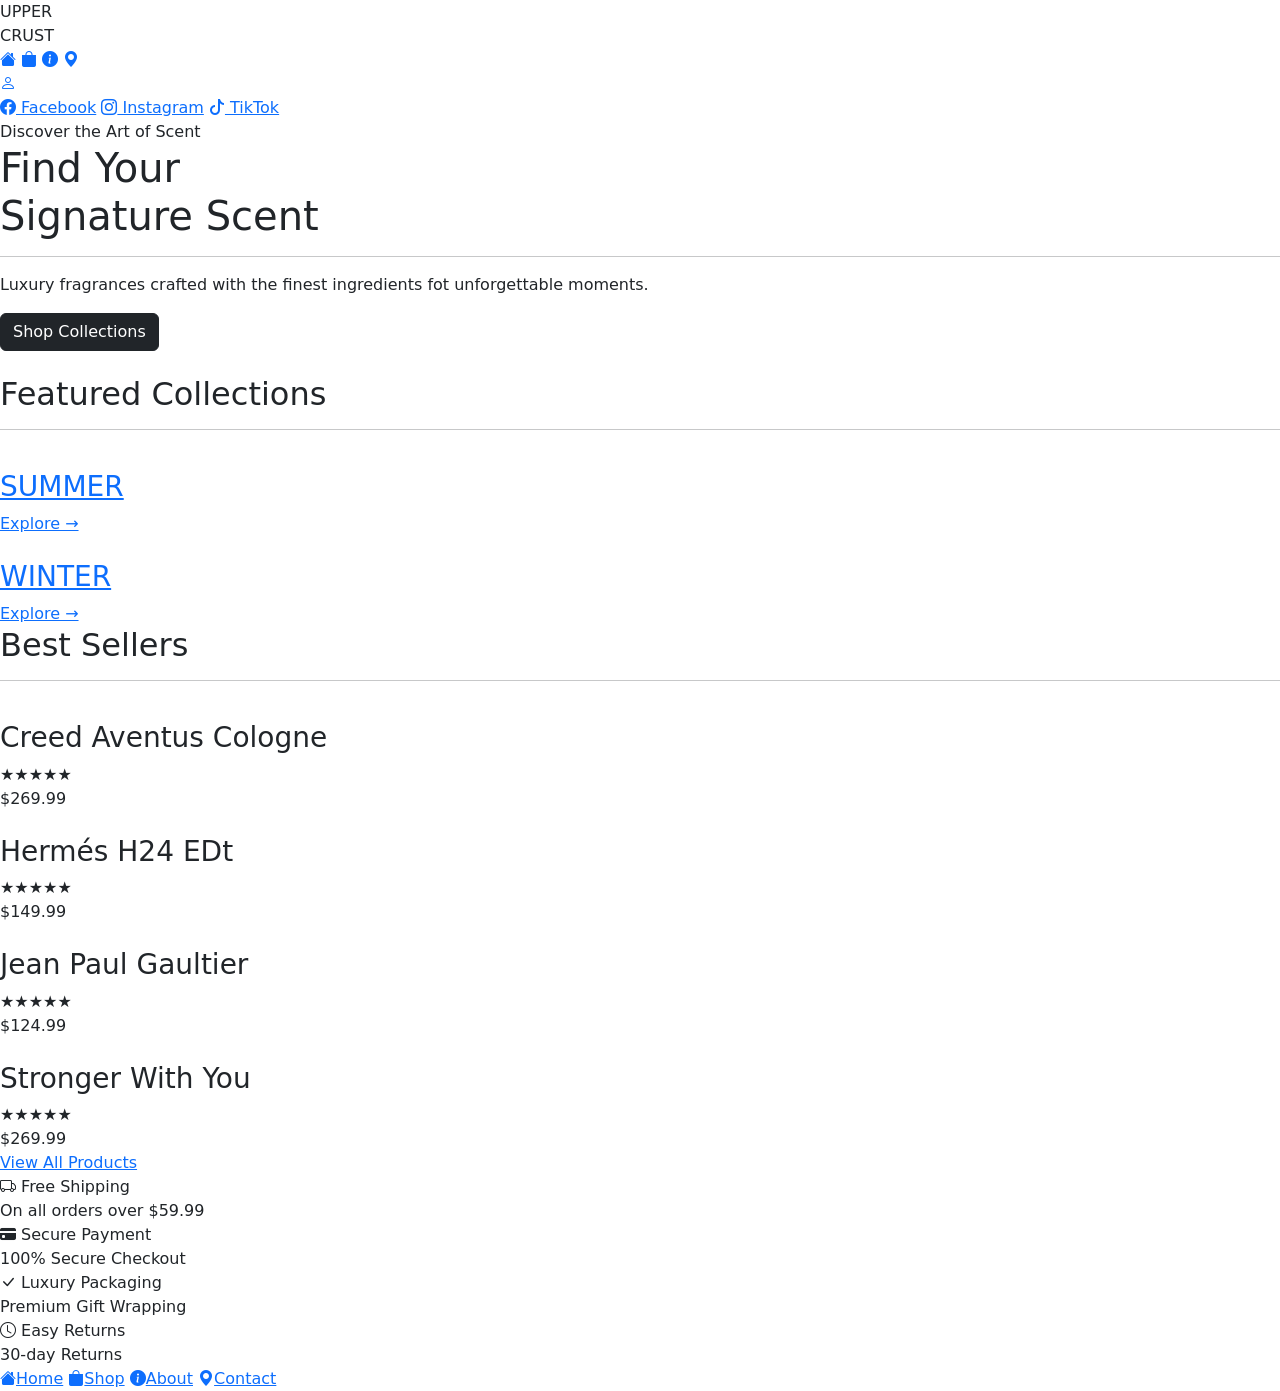
==== index.html @ 61311f9f "Add files via upload" ====
<!DOCTYPE html>
<html lang="en">
<head>
    <meta charset="UTF-8">
    <meta name="viewport" content="width=device-width, initial-scale=1.0">
    <title>GOD PARFUM ~ Find Your Signature Scent</title>
    <link rel="preconnect" href="https://fonts.googleapis.com">
    <link rel="preconnect" href="https://fonts.gstatic.com" crossorigin>
    <link href="https://fonts.googleapis.com/css2?family=Cormorant+Garamond:wght@500;600;700&family=Jost:wght@300;400;500;600&display=swap" rel="stylesheet">
    <link href="https://fonts.googleapis.com/css2?family=Montserrat:ital,wght@0,100..900;1,100..900&family=Poppins:wght@400;500;600;700&family=Roboto:ital,wght@0,100..900;1,100..900&display=swap" rel="stylesheet">
    <link rel="stylesheet" href="https://cdn.jsdelivr.net/npm/bootstrap-icons@1.13.1/font/bootstrap-icons.min.css">
    <link href="https://cdn.jsdelivr.net/npm/bootstrap@5.3.8/dist/css/bootstrap.min.css" rel="stylesheet" integrity="sha384-sRIl4kxILFvY47J16cr9ZwB07vP4J8+LH7qKQnuqkuIAvNWLzeN8tE5YBujZqJLB" crossorigin="anonymous">
    <link rel="stylesheet" href="./Style/styles.css">
    <link rel="stylesheet" href="./Style/index.css">
</head>
<body>
    <header class="header">
        <div class="logo">
            <div class="top">UPPER</div>
            <div class="bottom">CRUST</div>
        </div>
        <nav class="main-nav">
            <a href="index.html" title="Home"><i class="bi bi-house-fill"></i></a>
            <a href="shop.html" title="Shop"><i class="bi bi-bag-fill"></i></a>
            <a href="about.html" title="About"><i class="bi bi-info-circle-fill"></i></a>
            <a href="contact.html" title="Contact"><i class="bi bi-geo-alt-fill"></i></a>
        </nav>
        <div class="icon">
            <div class="user-menu-container">
                <a href="#" class="user-acc"><i class="bi bi-person"></i></a>
                <div class="user-dropdown">
                    <a href="https://www.facebook.com" target="_blank"><i class="bi bi-facebook"></i> Facebook</a>
                    <a href="https://www.instagram.com" target="_blank"><i class="bi bi-instagram"></i> Instagram</a>
                    <a href="https://www.tiktok.com" target="_blank"><i class="bi bi-tiktok"></i> TikTok</a>
                </div>
            </div>
        </div>
    </header>

    <section class="hero">
        <div class="hero-container">
            <div class="hero-left">
                <div class="hero-text">
                    <span>Discover the Art of Scent</span>
                    <h1>Find Your <br> Signature Scent</h1>
                    <hr class="hero-line">
                    <p>Luxury fragrances crafted with the finest ingredients fot unforgettable moments.</p>
                    <a href="shop.html" class="btn btn-dark">Shop Collections</a>
                </div>
            </div>
            <div class="hero-right">
                <div class="hero-img">
                    <img src="./assets/images/Versace Pour Homme.webp" alt="">
                </div>
            </div>
        </div>
    </section>

    <div class="feature-container">
        <div class="feature-title">
            <h2>Featured Collections</h2>
            <hr class="line">
        </div>

        <div class="feature-flex">
            <a href="shop.html" class="feature-card">
                <div class="feature-img">
                    <img src="./assets/images/GIO Giorgio Armani.webp" alt="">
                </div>
                <h3>SUMMER</h3>
                <span class="explore">Explore →</span>
            </a>
            <a href="shop.html" class="feature-card">
                <div class="feature-img">
                    <img src="./assets/images/Saugave Elixir.avif" alt="">
                </div>
                <h3>WINTER</h3>
                <span class="explore">Explore →</span>
            </a>
        </div>

        <div class="feature-title">
            <h2>Best Sellers</h2>
            <hr class="line">
        </div>

        <div class="product-grid">
            <div class="product-card">
                <div class="product-img"> 
                    <img src="./assets/images/creed Aventus Cologne.webp" alt="">
                </div>
                <div class="product-info">
                    <h3>Creed Aventus Cologne</h3>
                    <div class="stars">★★★★★</div>
                    <div class="price">$269.99</div>
                </div>
            </div>
            <div class="product-card">
                <div class="product-img">
                    <img src="./assets/images/Hermes H24 EDT.webp" alt="">
                </div>
                <div class="product-info">
                    <h3>Hermés H24 EDt</h3>
                    <div class="stars">★★★★★</div>
                    <div class="price">$149.99</div>
                </div>
            </div>
            <div class="product-card">
                <div class="product-img">
                    <img src="./assets/images/JPG Le Male Le Parfum.png" alt="">
                </div>
                <div class="product-info">
                    <h3>Jean Paul Gaultier</h3>
                    <div class="stars">★★★★★</div>
                    <div class="price">$124.99</div>
                </div>
            </div>
            <div class="product-card">
                <div class="product-img">
                    <img src="./assets/images/Stronger With You Absolutely.webp" alt="">
                </div>
                <div class="product-info">
                    <h3>Stronger With You</h3>
                    <div class="stars">★★★★★</div>
                    <div class="price">$269.99</div>
                </div>
            </div>
        </div>
    </div>

    <div class="view-all">
        <a href="shop.html" class="view-all-btn">View All Products</a>
    </div>

    <footer class="footer">
        <div class="footer-container">
            <div class="feature">
                <i class="bi bi-truck" width="26" height="26"></i>
                Free Shipping <br> On all orders over $59.99
            </div>
            <div class="feature">
                <i class="bi bi-credit-card-fill" width="26" height="26"></i>
                Secure Payment <br> 100% Secure Checkout
            </div>
            <div class="feature">
                <i class="bi bi-check-lg" width="26" height="26"></i>
                Luxury Packaging  <br> Premium Gift Wrapping
            </div>
            <div class="feature">
                <i class="bi bi-clock" width="26" height="26"></i>
                Easy Returns <br> 30-day Returns
            </div>
        </div>
    </footer>
    <nav class="bottom-nav">
        <a href="index.html" class="active" title="Home"><i class="bi bi-house-fill"></i><span>Home</span></a>
        <a href="shop.html" title="Shop"><i class="bi bi-bag-fill"></i><span>Shop</span></a>
        <a href="about.html" title="About"><i class="bi bi-info-circle-fill"></i><span>About</span></a>
        <a href="contact.html" title="Contact"><i class="bi bi-geo-alt-fill"></i><span>Contact</span></a>
    </nav>
    <script src="./javascript/main.js"></script>
    <script src="./javascript/index.js"></script>
</body>
</html>
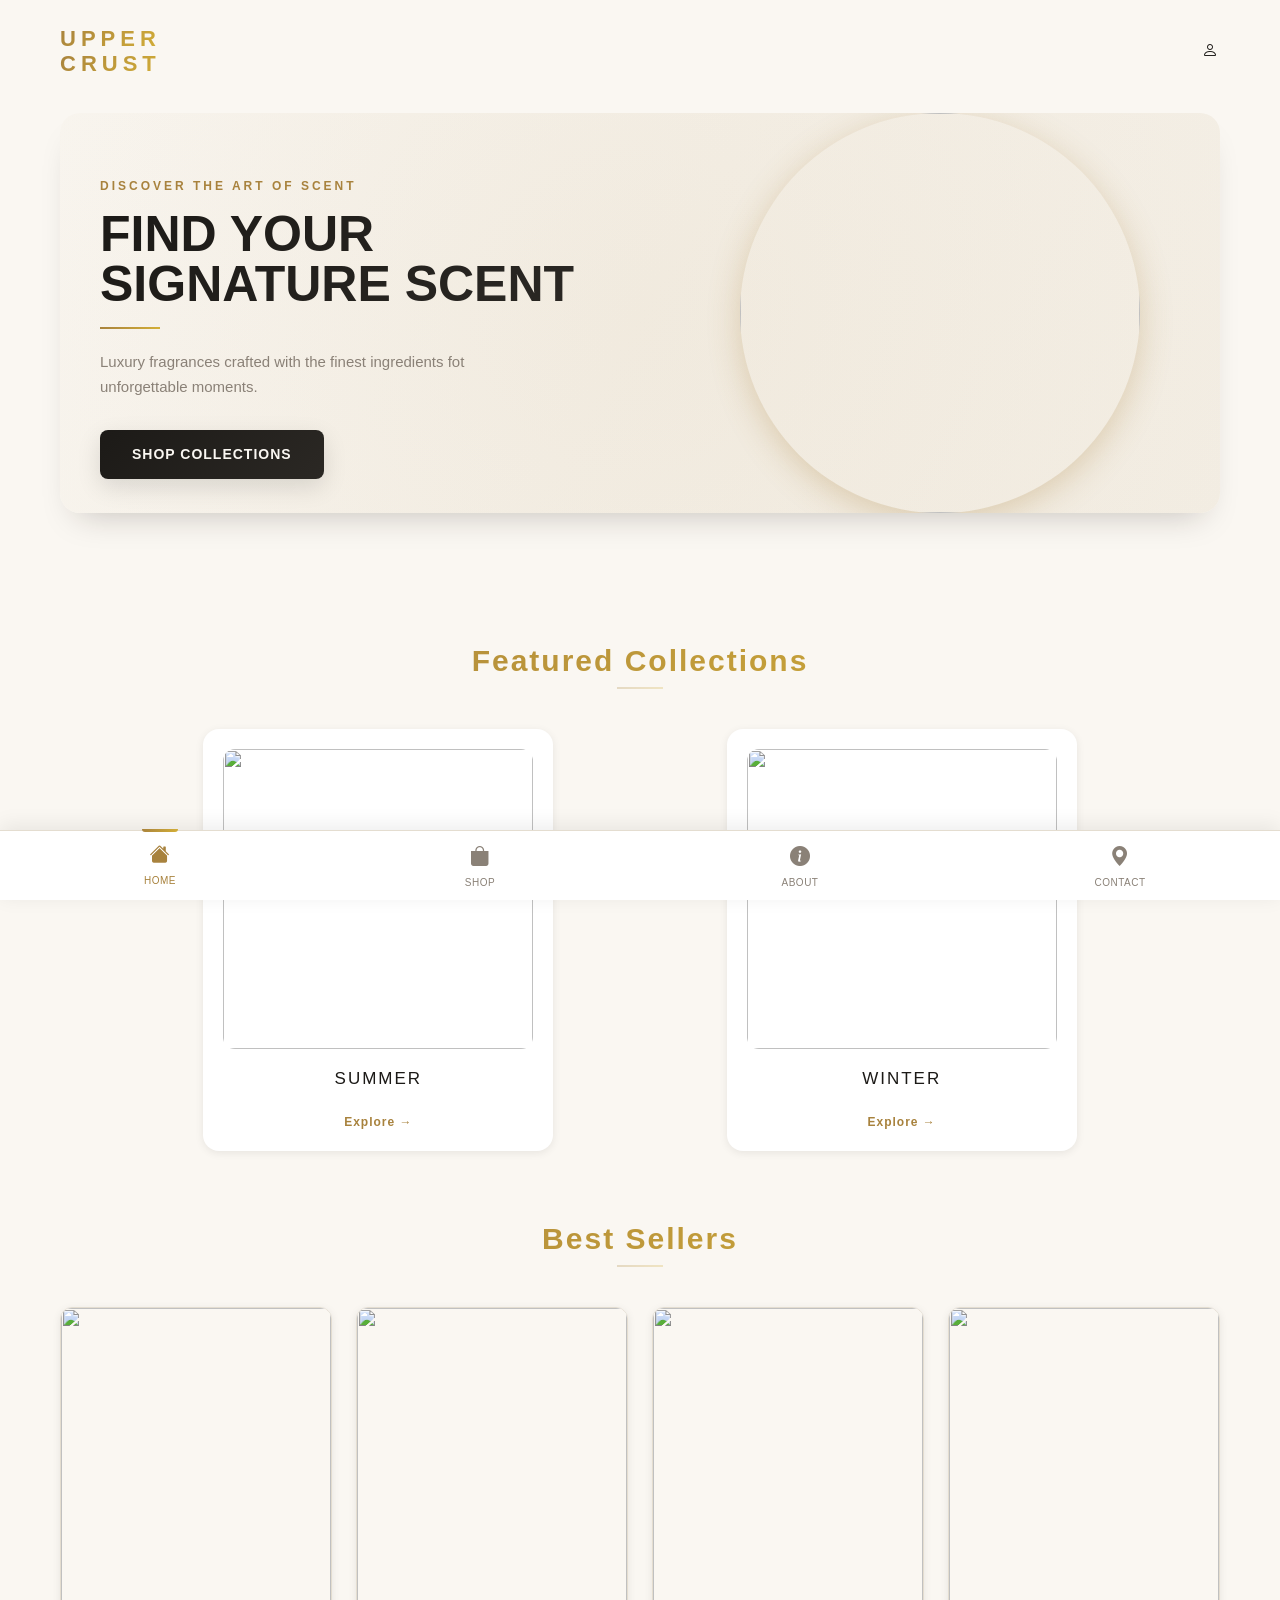
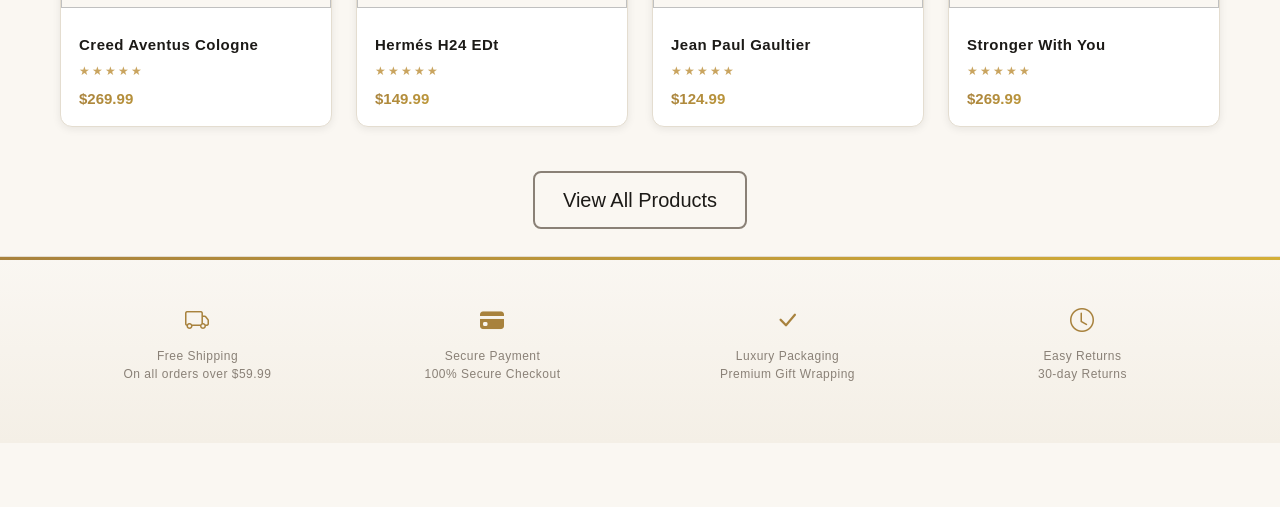
==== commit 82e2d9b5: "Update index.html" ====
--- a/index.html
+++ b/index.html
@@ -10,8 +10,8 @@
     <link href="https://fonts.googleapis.com/css2?family=Montserrat:ital,wght@0,100..900;1,100..900&family=Poppins:wght@400;500;600;700&family=Roboto:ital,wght@0,100..900;1,100..900&display=swap" rel="stylesheet">
     <link rel="stylesheet" href="https://cdn.jsdelivr.net/npm/bootstrap-icons@1.13.1/font/bootstrap-icons.min.css">
     <link href="https://cdn.jsdelivr.net/npm/bootstrap@5.3.8/dist/css/bootstrap.min.css" rel="stylesheet" integrity="sha384-sRIl4kxILFvY47J16cr9ZwB07vP4J8+LH7qKQnuqkuIAvNWLzeN8tE5YBujZqJLB" crossorigin="anonymous">
-    <link rel="stylesheet" href="./Style/styles.css">
-    <link rel="stylesheet" href="./Style/index.css">
+    <link rel="stylesheet" href="./styles.css">
+    <link rel="stylesheet" href="./index.css">
 </head>
 <body>
     <header class="header">
@@ -158,7 +158,7 @@
         <a href="about.html" title="About"><i class="bi bi-info-circle-fill"></i><span>About</span></a>
         <a href="contact.html" title="Contact"><i class="bi bi-geo-alt-fill"></i><span>Contact</span></a>
     </nav>
-    <script src="./javascript/main.js"></script>
-    <script src="./javascript/index.js"></script>
+    <script src="./main.js"></script>
+    <script src="./index.js"></script>
 </body>
-</html>+</html>
--- a/styles.css
+++ b/styles.css
@@ -0,0 +1,576 @@
+* {
+    margin: 0;
+    padding: 0;
+    box-sizing: border-box;
+}
+
+:root {
+    --primary-gold: #a8823d;
+    --dark: #1c1a17;
+    --light: #faf7f2;
+    --gray: #8a8177;
+    --white: #ffffff;
+    --gradient-gold: linear-gradient(135deg, #a8823d 0%, #d4af37 100%);
+    --gradient-dark: linear-gradient(135deg, #1c1a17 0%, #2b2824 100%);
+    --shadow-sm: 0 2px 8px rgba(0, 0, 0, 0.08);
+    --shadow-md: 0 8px 24px rgba(0, 0, 0, 0.12);
+    --shadow-lg: 0 18px 34px -18px rgba(30, 25, 15, 0.25);
+    --shadow-gold: 0 8px 32px rgba(168, 130, 61, 0.3);
+}
+
+body {
+    font-family: "Poppins", sans-serif;
+    color: #1c1a17;
+    background: #faf7f2;
+    overflow-x: hidden;
+    scroll-behavior: smooth;
+    padding-bottom: 64px;
+}
+
+
+
+/* Header Styles */
+.header {
+    display: flex;
+    align-items: center;
+    justify-content: space-between;
+    padding: 26px 40px;
+    max-width: 1240px;
+    margin: 0 auto;
+    position: sticky;
+    top: 0;
+    z-index: 1000;
+    background: transparent;
+    transition: all 0.3s ease;
+}
+
+.header.scrolled {
+    padding: 12px 40px;
+    background: rgba(251, 245, 235, 0.95);
+    backdrop-filter: blur(10px);
+    box-shadow: var(--shadow-md);
+}
+
+.logo {
+    font-family: "Cormorant Garamond", sans-serif;
+    letter-spacing: 3px;
+    line-height: 1.15;
+    cursor: pointer;
+    transition: transform 0.3s ease;
+}
+
+.logo:hover {
+    transform: scale(1.05);
+}
+
+.logo .top {
+    font-size: 22px;
+    font-weight: 600;
+    letter-spacing: 5px;
+    background: var(--gradient-gold);
+    -webkit-background-clip: text;
+    -webkit-text-fill-color: transparent;
+    background-clip: text;
+    transition: font-size 0.3s ease, letter-spacing 0.3s ease;
+}
+
+.logo .bottom {
+    font-size: 22px;
+    font-weight: 600;
+    letter-spacing: 5px;
+    background: var(--gradient-gold);
+    -webkit-background-clip: text;
+    -webkit-text-fill-color: transparent;
+    background-clip: text;
+    transition: font-size 0.3s ease, letter-spacing 0.3s ease;
+}
+
+.header.scrolled .logo .top,
+.header.scrolled .logo .bottom {
+    font-size: 18px;
+    letter-spacing: 4px;
+}
+
+/* Hide nav from header — it lives in the bottom bar now */
+.main-nav {
+    display: none;
+}
+
+/* ── Bottom Navigation Bar ── */
+.bottom-nav {
+    position: fixed;
+    bottom: 0;
+    left: 0;
+    right: 0;
+    z-index: 2000;
+    display: flex;
+    justify-content: space-around;
+    align-items: center;
+    height: 70px;
+    background: #ffffff;
+    border-top: 1px solid #e4ddd0;
+    box-shadow: 0 -4px 20px rgba(0, 0, 0, 0.08);
+}
+
+.bottom-nav a {
+    display: flex;
+    flex-direction: column;
+    align-items: center;
+    justify-content: center;
+    gap: 3px;
+    flex: 1;
+    height: 100%;
+    color: #8a8177;
+    text-decoration: none;
+    font-size: 20px;
+    transition: color 0.25s ease, transform 0.25s ease;
+    position: relative;
+}
+
+.bottom-nav a span {
+    font-size: 10px;
+    font-family: "Poppins", sans-serif;
+    font-weight: 500;
+    letter-spacing: 0.5px;
+    text-transform: uppercase;
+}
+
+.bottom-nav a::before {
+    content: '';
+    position: absolute;
+    top: 0;
+    left: 50%;
+    transform: translateX(-50%) scaleX(0);
+    width: 36px;
+    height: 3px;
+    border-radius: 0 0 4px 4px;
+    background: var(--gradient-gold);
+    transition: transform 0.25s ease;
+}
+
+.bottom-nav a:hover,
+.bottom-nav a.active {
+    color: #a8823d;
+    transform: translateY(-2px);
+}
+
+.bottom-nav a:hover::before,
+.bottom-nav a.active::before {
+    transform: translateX(-50%) scaleX(1);
+}
+
+.icon {
+    display: flex;
+    align-items: center;
+    gap: 22px;
+}
+
+.icon a {
+    width: 18px;
+    height: 18px;
+    background: none;
+    color: #1c1a17;
+    display: flex;
+    align-items: center;
+    transition: all 0.3s ease;
+    position: relative;
+}
+
+.icon a::before {
+    content: '';
+    position: absolute;
+    inset: -8px;
+    background: var(--gradient-gold);
+    border-radius: 50%;
+    opacity: 0;
+    transform: scale(0.5);
+    transition: all 0.3s ease;
+    z-index: -1;
+}
+
+.icon a:hover::before {
+    opacity: 0.1;
+    transform: scale(1);
+}
+
+.icon a:hover {
+    color: #a8823d;
+    transform: translateY(-2px);
+}
+
+.user-menu-container {
+    position: relative;
+}
+
+.user-dropdown {
+    position: absolute;
+    top: calc(100% + 20px);
+    right: 0;
+    background: #fff;
+    border-radius: 12px;
+    box-shadow: var(--shadow-md);
+    border: 1px solid #e4ddd0;
+    width: 200px;
+    padding: 10px;
+    z-index: 1001;
+    opacity: 0;
+    visibility: hidden;
+    transform: translateY(10px);
+    transition: all 0.3s ease;
+}
+
+.user-dropdown.active {
+    opacity: 1;
+    visibility: visible;
+    transform: translateY(0);
+}
+
+.user-dropdown::before {
+    content: '';
+    position: absolute;
+    top: -6px;
+    right: 15px;
+    width: 12px;
+    height: 12px;
+    background: #fff;
+    border-top: 1px solid #e4ddd0;
+    border-left: 1px solid #e4ddd0;
+    transform: rotate(45deg);
+}
+
+.user-dropdown a {
+    display: flex;
+    align-items: center;
+    gap: 12px;
+    padding: 12px 16px;
+    font-size: 14px;
+    color: #2b2824;
+    text-decoration: none;
+    border-radius: 8px;
+    transition: all 0.3s ease;
+}
+
+.user-dropdown a:hover {
+    background: #faf7f2;
+    color: var(--primary-gold);
+    transform: translateX(5px);
+}
+
+.move {
+    font-size: 12px;
+    color: #8a8177;
+    letter-spacing: 0.5px;
+    margin: 4px 0 18px;
+}
+
+.move a {
+    text-decoration: none;
+    color: #8a8177;
+    transition: color 0.3s ease;
+}
+
+.move a:hover {
+    color: #a8823d;
+}
+
+.page-title {
+    font-family: "Cormorant Garamond", sans-serif;
+    font-size: 40px;
+    font-weight: 600;
+    margin: 6px 0 2px;
+    background: var(--gradient-gold);
+    -webkit-background-clip: text;
+    -webkit-text-fill-color: transparent;
+    background-clip: text;
+}
+
+/* Footer Styles */
+.footer {
+    border-top: 1px solid #e4ddd0;
+    padding: 26px 0 40px;
+    background: linear-gradient(to bottom, #faf7f2, #f4efe6);
+    position: relative;
+    overflow: hidden;
+}
+
+.footer::before {
+    content: '';
+    position: absolute;
+    top: 0;
+    left: 0;
+    right: 0;
+    height: 3px;
+    background: var(--gradient-gold);
+}
+
+.footer-container {
+    display: grid;
+    grid-template-columns: repeat(4, 1fr);
+    gap: 20px;
+    text-align: center;
+    max-width: 1240px;
+    margin: 0 auto;
+    padding: 0 40px;
+}
+
+.footer .feature {
+    font-size: 12px;
+    color: #8a8177;
+    letter-spacing: 0.5px;
+    display: flex;
+    flex-direction: column;
+    align-items: center;
+    gap: 8px;
+    padding: 20px;
+    border-radius: 8px;
+    transition: all 0.3s ease;
+    position: relative;
+}
+
+.footer .feature::before {
+    content: '';
+    position: absolute;
+    inset: 0;
+    background: var(--gradient-gold);
+    border-radius: 8px;
+    opacity: 0;
+    transform: scale(0.9);
+    transition: all 0.3s ease;
+    z-index: -1;
+}
+
+.footer .feature:hover::before {
+    opacity: 0.05;
+    transform: scale(1);
+}
+
+.footer .feature:hover {
+    transform: translateY(-5px);
+    color: #1c1a17;
+}
+
+.footer .feature i {
+    color: #a8823d;
+    font-size: 24px;
+    transition: all 0.3s ease;
+}
+
+.footer .feature:hover i {
+    transform: scale(1.2) rotate(5deg);
+    color: #d4af37;
+}
+
+/* Animations */
+@keyframes fadeInUp {
+    from {
+        opacity: 0;
+        transform: translateY(30px);
+    }
+    to {
+        opacity: 1;
+        transform: translateY(0);
+    }
+}
+
+@keyframes fadeInLeft {
+    from {
+        opacity: 0;
+        transform: translateX(-30px);
+    }
+    to {
+        opacity: 1;
+        transform: translateX(0);
+    }
+}
+
+@keyframes fadeInRight {
+    from {
+        opacity: 0;
+        transform: translateX(30px);
+    }
+    to {
+        opacity: 1;
+        transform: translateX(0);
+    }
+}
+
+@keyframes shimmer {
+    0% {
+        background-position: -1000px 0;
+    }
+    100% {
+        background-position: 1000px 0;
+    }
+}
+
+@keyframes float {
+    0%, 100% {
+        transform: translateY(0);
+    }
+    50% {
+        transform: translateY(-10px);
+    }
+}
+
+@keyframes pulse {
+    0%, 100% {
+        transform: scale(1);
+    }
+    50% {
+        transform: scale(1.05);
+    }
+}
+
+/* Utility Classes */
+.fade-in-up {
+    animation: fadeInUp 0.8s ease-out;
+}
+
+.fade-in-left {
+    animation: fadeInLeft 0.8s ease-out;
+}
+
+.fade-in-right {
+    animation: fadeInRight 0.8s ease-out;
+}
+
+/* Button Enhancements */
+.btn {
+    position: relative;
+    overflow: hidden;
+    transition: all 0.3s ease;
+    z-index: 1;
+}
+
+.btn::before {
+    content: '';
+    position: absolute;
+    top: 50%;
+    left: 50%;
+    width: 0;
+    height: 0;
+    border-radius: 50%;
+    background: rgba(255, 255, 255, 0.2);
+    transform: translate(-50%, -50%);
+    transition: width 0.6s, height 0.6s;
+    z-index: -1;
+}
+
+.btn:hover::before {
+    width: 300px;
+    height: 300px;
+}
+
+.btn:active {
+    transform: scale(0.95);
+}
+
+/* Link Hover Effects */
+a {
+    position: relative;
+}
+
+/* Card Hover Effects */
+.product-card,
+.feature-card {
+    position: relative;
+}
+
+.product-card::before,
+.feature-card::before {
+    content: '';
+    position: absolute;
+    inset: 0;
+    background: var(--gradient-gold);
+    opacity: 0;
+    transition: opacity 0.3s ease;
+    z-index: 0;
+    pointer-events: none;
+}
+
+.product-card:hover::before,
+.feature-card:hover::before {
+    opacity: 0.03;
+}
+
+/* Image Hover Zoom */
+.product-img img,
+.feature-img img,
+.hero-img img {
+    transition: transform 0.5s ease;
+}
+
+.product-card:hover .product-img img,
+.feature-card:hover .feature-img img {
+    transform: scale(1.08);
+}
+
+/* Loading Animation */
+.loading {
+    position: fixed;
+    inset: 0;
+    background: var(--light);
+    display: flex;
+    align-items: center;
+    justify-content: center;
+    z-index: 9999;
+    transition: opacity 0.5s ease, visibility 0.5s ease;
+}
+
+.loading.hidden {
+    opacity: 0;
+    visibility: hidden;
+}
+
+.loading-spinner {
+    width: 50px;
+    height: 50px;
+    border: 3px solid #e4ddd0;
+    border-top-color: var(--primary-gold);
+    border-radius: 50%;
+    animation: spin 1s linear infinite;
+}
+
+@keyframes spin {
+    to {
+        transform: rotate(360deg);
+    }
+}
+
+/* Responsive Design */
+@media (max-width: 768px) {
+    .header {
+        flex-wrap: wrap;
+        padding: 20px;
+    }
+
+    .main-nav {
+        order: 3;
+        width: 100%;
+        justify-content: center;
+        gap: 20px;
+        margin-top: 20px;
+    }
+
+    .hero-container {
+        grid-template-columns: 1fr;
+    }
+
+    .product-grid {
+        grid-template-columns: repeat(2, 1fr);
+    }
+
+    .footer-container {
+        grid-template-columns: repeat(2, 1fr);
+    }
+}
+
+@media (max-width: 480px) {
+    .product-grid {
+        grid-template-columns: 1fr;
+    }
+
+    .footer-container {
+        grid-template-columns: 1fr;
+    }
+}
--- a/index.css
+++ b/index.css
@@ -0,0 +1,640 @@
+.hero {
+    padding: 10px 40px 60px;
+    max-width: 1240px;
+    margin: 0 auto;
+    position: relative;
+}
+
+.hero-container {
+    display: grid;
+    grid-template-columns: 1fr 1fr;
+    gap: 40px;
+    align-items: center;
+    background: linear-gradient(120deg, #faf7f2, #f4efe6);
+    border-radius: 20px;
+    overflow: hidden;
+    position: relative;
+    box-shadow: var(--shadow-lg);
+    animation: fadeInUp 1s ease-out;
+}
+
+.hero-container::before {
+    content: '';
+    position: absolute;
+    top: -50%;
+    right: -50%;
+    width: 200%;
+    height: 200%;
+    background: radial-gradient(circle, rgba(168, 130, 61, 0.08) 0%, transparent 70%);
+    animation: float 6s ease-in-out infinite;
+    pointer-events: none;
+}
+
+.hero-text {
+    padding: 40px 10px 10px 40px;
+    position: relative;
+    z-index: 2;
+    animation: fadeInLeft 1s ease-out;
+}
+
+.hero-text span {
+    color: #a8823d;
+    font-size: 12px;
+    letter-spacing: 3px;
+    text-transform: uppercase;
+    margin-bottom: 14px;
+    display: block;
+    font-weight: 600;
+    animation: fadeInUp 0.8s ease-out 0.2s both;
+}
+
+.hero-text h1 {
+    font-family: "Cormorant Garamond", sans-serif;
+    font-size: 50px;
+    line-height: 1;
+    font-weight: 600;
+    margin: 0 0 18px;
+    text-transform: uppercase;
+    background: var(--gradient-dark);
+    -webkit-background-clip: text;
+    -webkit-text-fill-color: transparent;
+    background-clip: text;
+    animation: fadeInUp 0.8s ease-out 0.4s both;
+}
+
+.hero-text .hero-line {
+    width: 60px;
+    height: 2px;
+    background: var(--gradient-gold);
+    margin: 0 0 20px;
+    border: none;
+    animation: fadeInUp 0.8s ease-out 0.6s both;
+    position: relative;
+}
+
+.hero-text .hero-line::after {
+    content: '';
+    position: absolute;
+    top: 0;
+    left: 0;
+    width: 100%;
+    height: 100%;
+    background: var(--gradient-gold);
+    animation: shimmer 2s infinite;
+}
+
+.hero-text p {
+    color: #8a8177;
+    font-size: 15px;
+    line-height: 1.7;
+    max-width: 380px;
+    margin: 0 0 30px;
+    animation: fadeInUp 0.8s ease-out 0.8s both;
+}
+
+.hero-text .btn {
+    font-weight: 600;
+    padding: 14px 32px;
+    background: var(--gradient-dark);
+    color: #faf7f2;
+    border: none;
+    border-radius: 8px;
+    font-size: 14px;
+    letter-spacing: 1px;
+    text-transform: uppercase;
+    box-shadow: var(--shadow-md);
+    animation: fadeInUp 0.8s ease-out 1s both;
+    position: relative;
+    overflow: hidden;
+}
+
+.hero-text .btn::before {
+    content: '';
+    position: absolute;
+    top: 50%;
+    left: 50%;
+    width: 0;
+    height: 0;
+    border-radius: 50%;
+    background: var(--gradient-gold);
+    transform: translate(-50%, -50%);
+    transition: width 0.6s, height 0.6s;
+    z-index: -1;
+}
+
+.hero-text .btn:hover::before {
+    width: 400px;
+    height: 400px;
+}
+
+.hero-text .btn:hover {
+    box-shadow: var(--shadow-gold);
+    transform: translateY(-2px);
+}
+
+.hero-right {
+    position: relative;
+    animation: fadeInRight 1s ease-out;
+}
+
+.hero-right .hero-img {
+    width: 400px;
+    height: 400px;
+    margin: 0 auto;
+    position: relative;
+    border-radius: 50%;
+    overflow: hidden;
+    box-shadow: var(--shadow-gold);
+    animation: float 4s ease-in-out infinite;
+}
+
+.hero-right .hero-img::before {
+    content: '';
+    position: absolute;
+    inset: -10px;
+    border-radius: 50%;
+    background: var(--gradient-gold);
+    opacity: 0.2;
+    animation: pulse 2s ease-in-out infinite;
+    z-index: -1;
+}
+
+.hero-right .hero-img img {
+    width: 100%;
+    height: 100%;
+    object-fit: cover;
+    box-shadow: 0 0 2px rgba(0, 0, 0, 0.02);
+    transition: transform 0.5s ease;
+}
+
+.hero-right:hover .hero-img img {
+    transform: scale(1.1);
+}
+
+.feature-container {
+    max-width: 1240px;
+    margin: 0 auto;
+    padding: 0 40px;
+}
+
+.feature-title {
+    text-align: center;
+    margin: 70px 0 40px;
+    animation: fadeInUp 0.8s ease-out;
+}
+
+.feature-title h2 {
+    font-family: "Cormorant Garamond", sans-serif;
+    font-size: 30px;
+    letter-spacing: 2px;
+    font-weight: 600;
+    margin: 0 0 8px;
+    background: var(--gradient-gold);
+    -webkit-background-clip: text;
+    -webkit-text-fill-color: transparent;
+    background-clip: text;
+}
+
+.feature-title .line {
+    width: 46px;
+    height: 2px;
+    background: var(--gradient-gold);
+    border: none;
+    margin: 0 auto;
+    position: relative;
+}
+
+.feature-title .line::after {
+    content: '';
+    position: absolute;
+    top: 0;
+    left: 0;
+    width: 100%;
+    height: 100%;
+    background: var(--gradient-gold);
+    animation: shimmer 2s infinite;
+}
+
+.feature-container .feature-flex {
+    display: flex;
+    justify-content: space-evenly;
+    align-items: center;
+    gap: 30px;
+}
+
+.feature-flex .feature-card {
+    display: flex;
+    flex-direction: column;
+    gap: 20px;
+    text-decoration: none;
+    text-align: center;
+    color: #1c1a17;
+    padding: 20px;
+    border-radius: 16px;
+    background: #fff;
+    box-shadow: var(--shadow-sm);
+    transition: all 0.4s ease;
+    position: relative;
+    overflow: hidden;
+    flex: 1;
+    max-width: 350px;
+}
+
+.feature-card::before {
+    content: '';
+    position: absolute;
+    top: -50%;
+    left: -50%;
+    width: 200%;
+    height: 200%;
+    background: radial-gradient(circle, rgba(168, 130, 61, 0.1) 0%, transparent 70%);
+    opacity: 0;
+    transition: opacity 0.4s ease;
+}
+
+.feature-card:hover::before {
+    opacity: 1;
+}
+
+.feature-card:hover {
+    transform: translateY(-10px);
+    box-shadow: var(--shadow-lg);
+}
+
+.feature-card .feature-img {
+    width: 100%;
+    height: 300px;
+    border-radius: 12px;
+    overflow: hidden;
+    position: relative;
+}
+
+.feature-card .feature-img::after {
+    content: '';
+    position: absolute;
+    inset: 0;
+    background: linear-gradient(to bottom, transparent 60%, rgba(0, 0, 0, 0.3) 100%);
+    opacity: 0;
+    transition: opacity 0.4s ease;
+}
+
+.feature-card:hover .feature-img::after {
+    opacity: 1;
+}
+
+.feature-card .feature-img img {
+    width: 100%;
+    height: 100%;
+    object-fit: cover;
+    background: transparent;
+    transition: transform 0.6s ease;
+}
+
+.feature-card:hover .feature-img img {
+    transform: scale(1.1);
+}
+
+.feature-card h3 {
+    font-family: "Cormorant Garamond", sans-serif;
+    font-size: 17px;
+    letter-spacing: 2px;
+    margin: 0 0 4px;
+    position: relative;
+    z-index: 1;
+}
+
+.feature-card .explore {
+    font-size: 12px;
+    color: #a8823d;
+    letter-spacing: 1px;
+    font-weight: 600;
+    position: relative;
+    z-index: 1;
+    transition: all 0.3s ease;
+}
+
+.feature-card:hover .explore {
+    letter-spacing: 2px;
+    color: #d4af37;
+}
+
+.product-grid {
+    display: grid;
+    grid-template-columns: repeat(4, 1fr);
+    gap: 24px;
+    margin-bottom: 18px;
+}
+
+.product-card {
+    display: flex;
+    flex-direction: column;
+    align-items: start;
+    gap: 12px;
+    background: #fff;
+    border: 1px solid #e4ddd0;
+    border-radius: 12px;
+    overflow: hidden;
+    transition: all 0.4s ease;
+    position: relative;
+    box-shadow: var(--shadow-sm);
+}
+
+.product-card::before {
+    content: '';
+    position: absolute;
+    top: 0;
+    left: 0;
+    right: 0;
+    height: 3px;
+    background: var(--gradient-gold);
+    transform: scaleX(0);
+    transition: transform 0.4s ease;
+}
+
+.product-card:hover::before {
+    transform: scaleX(1);
+}
+
+.product-card:hover {
+    box-shadow: var(--shadow-lg);
+    transform: translateY(-8px);
+    border-color: #d4af37;
+}
+
+.product-card .product-img {
+    width: 100%;
+    height: 300px;
+    overflow: hidden;
+    position: relative;
+    background: #faf7f2;
+}
+
+.product-card .product-img::after {
+    content: '';
+    position: absolute;
+    inset: 0;
+    background: linear-gradient(to bottom, transparent 70%, rgba(0, 0, 0, 0.05) 100%);
+    opacity: 0;
+    transition: opacity 0.4s ease;
+}
+
+.product-card:hover .product-img::after {
+    opacity: 1;
+}
+
+.product-card .product-img img {
+    width: 100%;
+    height: 100%;
+    object-fit: contain;
+    background: #faf7f2;
+    transition: transform 0.6s ease;
+}
+
+.product-card:hover .product-img img {
+    transform: scale(1.08);
+}
+
+.product-info {
+    padding: 16px 18px;
+    position: relative;
+    z-index: 1;
+}
+
+.product-info h3 {
+    font-family: "Poppins", sans-serif;
+    font-size: 15px;
+    font-weight: 600;
+    margin-bottom: 8px;
+    letter-spacing: 0.5px;
+    transition: color 0.3s ease;
+}
+
+.product-card:hover .product-info h3 {
+    color: #a8823d;
+}
+
+.product-info .stars {
+    color: #c9a45f;
+    font-size: 12px;
+    letter-spacing: 2px;
+    margin-bottom: 8px;
+    transition: transform 0.3s ease;
+}
+
+.product-card:hover .stars {
+    transform: scale(1.1);
+}
+
+.product-info .price {
+    font-family: "Poppins", sans-serif;
+    font-size: 15px;
+    font-weight: 600;
+    background: var(--gradient-gold);
+    -webkit-background-clip: text;
+    -webkit-text-fill-color: transparent;
+    background-clip: text;
+}
+
+.view-all {
+    text-align: center;
+    margin: 44px 0 20px;
+    animation: fadeInUp 0.8s ease-out;
+}
+
+.view-all .view-all-btn {
+    font-family: "Cormorant Garamond", sans-serif;
+    font-size: 20px;
+    border: 2px solid #8a8177;
+    border-radius: 8px;
+    text-decoration: none;
+    color: #1c1a17;
+    padding: 12px 28px;
+    font-weight: 500;
+    transition: all 0.4s ease;
+    position: relative;
+    overflow: hidden;
+    background: transparent;
+    display: inline-block;
+}
+
+.view-all-btn::before {
+    content: '';
+    position: absolute;
+    top: 50%;
+    left: 50%;
+    width: 0;
+    height: 0;
+    border-radius: 50%;
+    background: var(--gradient-gold);
+    transform: translate(-50%, -50%);
+    transition: width 0.6s, height 0.6s;
+    z-index: -1;
+}
+
+.view-all-btn:hover::before {
+    width: 400px;
+    height: 400px;
+}
+
+.view-all-btn:hover {
+    background: var(--gradient-gold);
+    color: #fff;
+    border-color: #a8823d;
+    transform: translateY(-3px);
+    box-shadow: var(--shadow-gold);
+}
+
+.view-all-btn:active {
+    transform: translateY(-1px);
+}
+
+/* Scroll Animations */
+@keyframes fadeInUp {
+    from {
+        opacity: 0;
+        transform: translateY(30px);
+    }
+    to {
+        opacity: 1;
+        transform: translateY(0);
+    }
+}
+
+@keyframes fadeInLeft {
+    from {
+        opacity: 0;
+        transform: translateX(-30px);
+    }
+    to {
+        opacity: 1;
+        transform: translateX(0);
+    }
+}
+
+@keyframes fadeInRight {
+    from {
+        opacity: 0;
+        transform: translateX(30px);
+    }
+    to {
+        opacity: 1;
+        transform: translateX(0);
+    }
+}
+
+@keyframes shimmer {
+    0% {
+        background-position: -1000px 0;
+    }
+    100% {
+        background-position: 1000px 0;
+    }
+}
+
+@keyframes float {
+    0%, 100% {
+        transform: translateY(0);
+    }
+    50% {
+        transform: translateY(-10px);
+    }
+}
+
+@keyframes pulse {
+    0%, 100% {
+        transform: scale(1);
+    }
+    50% {
+        transform: scale(1.05);
+    }
+}
+
+/* Responsive Design */
+@media (max-width: 1024px) {
+    .product-grid {
+        grid-template-columns: repeat(2, 1fr);
+    }
+}
+
+@media (max-width: 768px) {
+    .hero {
+        padding: 10px 20px 40px;
+    }
+
+    .hero-container {
+        grid-template-columns: 1fr;
+        gap: 30px;
+    }
+
+    .hero-text {
+        padding: 30px 20px;
+        text-align: center;
+    }
+
+    .hero-text h1 {
+        font-size: 36px;
+    }
+
+    .hero-right .hero-img {
+        width: 280px;
+        height: 280px;
+    }
+
+    .feature-container {
+        padding: 0 20px;
+    }
+
+    .feature-flex {
+        flex-direction: column;
+    }
+
+    .feature-flex .feature-card {
+        max-width: 100%;
+    }
+
+    .product-grid {
+        grid-template-columns: repeat(2, 1fr);
+        gap: 16px;
+    }
+
+    .feature-card .feature-img,
+    .product-card .product-img {
+        height: 220px;
+    }
+
+    .footer-container {
+        grid-template-columns: repeat(2, 1fr);
+    }
+}
+
+@media (max-width: 480px) {
+    .hero-text h1 {
+        font-size: 28px;
+    }
+
+    .hero-right .hero-img {
+        width: 220px;
+        height: 220px;
+    }
+
+    .product-grid {
+        grid-template-columns: repeat(2, 1fr);
+    }
+
+    .feature-card .feature-img {
+        height: 220px;
+    }
+
+    .product-card .product-img {
+        height: 260px;
+    }
+
+    .footer-container {
+        grid-template-columns: 1fr;
+    }
+
+    .main-nav {
+        gap: 15px;
+        font-size: 11px;
+    }
+}
